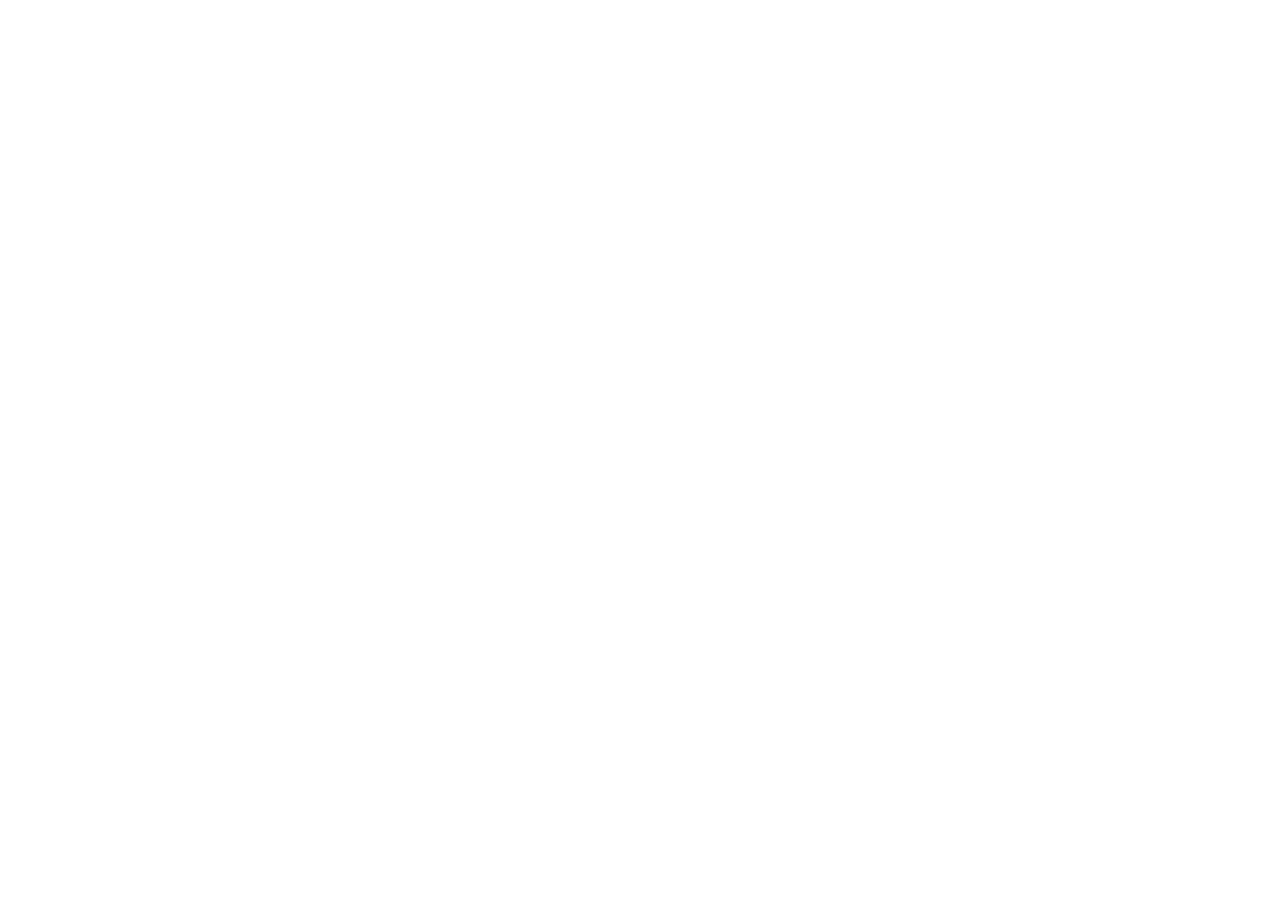
==== QuizProject-Khawla-Batool/index.html @ 3a9ee6bd "choices-hide" ====
<!DOCTYPE html>
<html>
<head>
	<title>IQ Quiz</title>
	<script
		  src="https://code.jquery.com/jquery-3.5.1.min.js"
		  integrity="sha256-9/aliU8dGd2tb6OSsuzixeV4y/faTqgFtohetphbbj0="
		  crossorigin="anonymous"></script>
    <link rel="stylesheet" type="text/css" href="style.css">
</head>
<body>
	<div id="startdiv">
		<h1>Welcome to IQ Test </h1>
		<h2>click on start button if you ready</h2>
		<button id="start"> Start</button>		
	</div>

	<div id="questiondiv">
		<form id="form1">
			<pre id="q1">Q</pre>
			 <input type="radio"  name="test" value="choice1">
             <label for="choice1" id="l1">a</label><br>
             <input type="radio" name="test" value="choice2">
             <label for="choice2" id="l2"></label><br>
             <input type="radio" id="choice3" name="test" value="choice3">
             <label for="choice3" id="l3">c</label><br>
             <input type="radio" name="test" value="choice4">
             <label for="choice4" id="l4">d</label><br>

          </form><br>

          <form id="form2">
          	<pre id="q2">Q</pre>
			 <input type="radio"  name="test" value="choice1">
             <label for="choice1" id="l5">a</label><br>
             <input type="radio"  name="test" value="choice2">
             <label for="choice2" id="l6">b</label><br>
             <input type="radio"  name="test" value="choice3">
             <label for="choice3" id="l7">c</label><br>
             <input type="radio"  name="test" value="choice4">
             <label for="choice4" id="l8">d</label><br>

          </form><br>
          <form id="form3">
          	<pre id="q3">Q</pre>

			 <input type="radio"  name="test" value="choice1">
             <label for="choice1" id="l9">a</label><br>
             <input type="radio"  name="test" value="choice2">
             <label for="choice2" id="l10">b</label><br>
             <input type="radio" name="test" value="choice3">
             <label for="choice3" id="l11">c</label><br>
             <input type="radio"  name="test" value="choice4">
             <label for="choice4" id="l12">d</label><br>

          </form><br>
          <form id="form4">
          	<pre id="q4">Q</pre>
			 <input type="radio"  name="test" value="choice1">
             <label for="choice1" id="l13">a</label><br>
             <input type="radio"  name="test" value="choice2">
             <label for="choice2" id="l14">b</label><br>
             <input type="radio"  name="test" value="choice3">
             <label for="choice3" id="l15">c</label><br>
             <input type="radio" name="test" value="choice4">
             <label for="choice4" id="l16">d</label><br>

          </form><br>
  
	</div>
	
	<div id="finishdiv">
		<p>If you want to Know your score click on finish button please</p>

		<button id="finish">Finish</button>
	</div>
<script src="main.js" ></script>
</body>
</html>
---- QuizProject-Khawla-Batool/style.css ----
#questiondiv {
	display: none;

}

 #finishdiv{
	display: none;

}
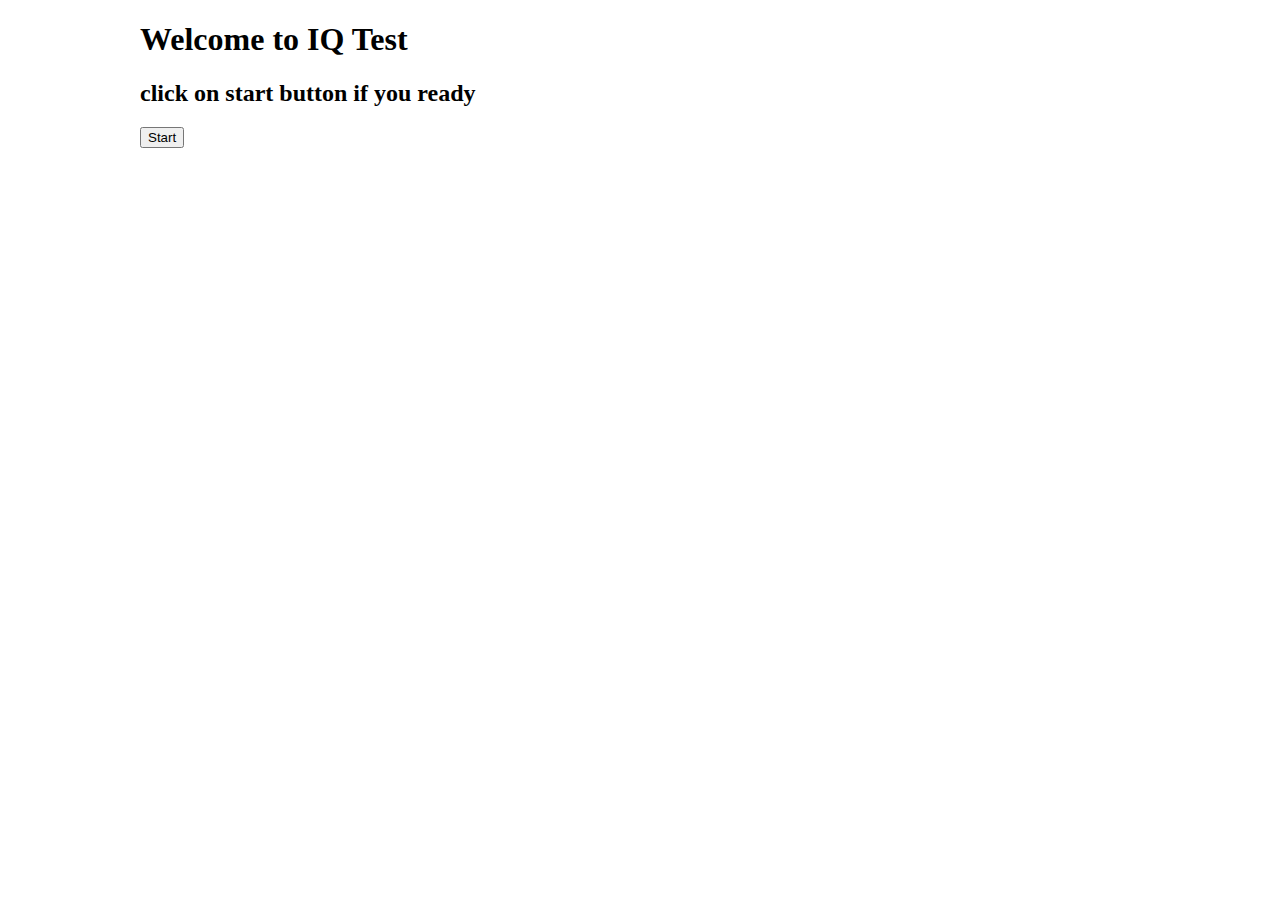
==== commit 951caa73: "basicFunctions-done" ====
--- a/QuizProject-Khawla-Batool/index.html
+++ b/QuizProject-Khawla-Batool/index.html
@@ -2,6 +2,9 @@
 <html>
 <head>
 	<title>IQ Quiz</title>
+	<link rel="stylesheet" type="text/css" href="style.css">
+	<script src="https://code.jquery.com/jquery-3.5.1.min.js" integrity="sha256-9/aliU8dGd2tb6OSsuzixeV4y/faTqgFtohetphbbj0=" crossorigin="anonymous"></script>
+
 	<script
 		  src="https://code.jquery.com/jquery-3.5.1.min.js"
 		  integrity="sha256-9/aliU8dGd2tb6OSsuzixeV4y/faTqgFtohetphbbj0="
@@ -73,7 +76,14 @@
 		<p>If you want to Know your score click on finish button please</p>
 
 		<button id="finish">Finish</button>
+
 	</div>
+  <p id="result"></p>
+  <a href="https://www.youtube.com/watch?v=Yo_6xhG-Bcc&list=PLCcteVWYyBtvPcIla99mubpbrNKdPeeJw">pracitce makes perfect</a>
+
+
+
+ <script type="text/javascript" src="main.js"></script>
 <script src="main.js" ></script>
 </body>
 </html>--- a/QuizProject-Khawla-Batool/style.css
+++ b/QuizProject-Khawla-Batool/style.css
@@ -1,3 +1,4 @@
+
 #questiondiv {
 	display: none;
 
@@ -7,3 +8,13 @@
 	display: none;
 
 }
+
+body {
+	max-width: 1000px;
+	margin: auto;
+}
+
+a{
+	display: none;
+}
+
--- a/QuizProject-Khawla-Batool/style.css
+++ b/QuizProject-Khawla-Batool/style.css
@@ -1,3 +1,4 @@
+
 #questiondiv {
 	display: none;
 
@@ -7,3 +8,13 @@
 	display: none;
 
 }
+
+body {
+	max-width: 1000px;
+	margin: auto;
+}
+
+a{
+	display: none;
+}
+
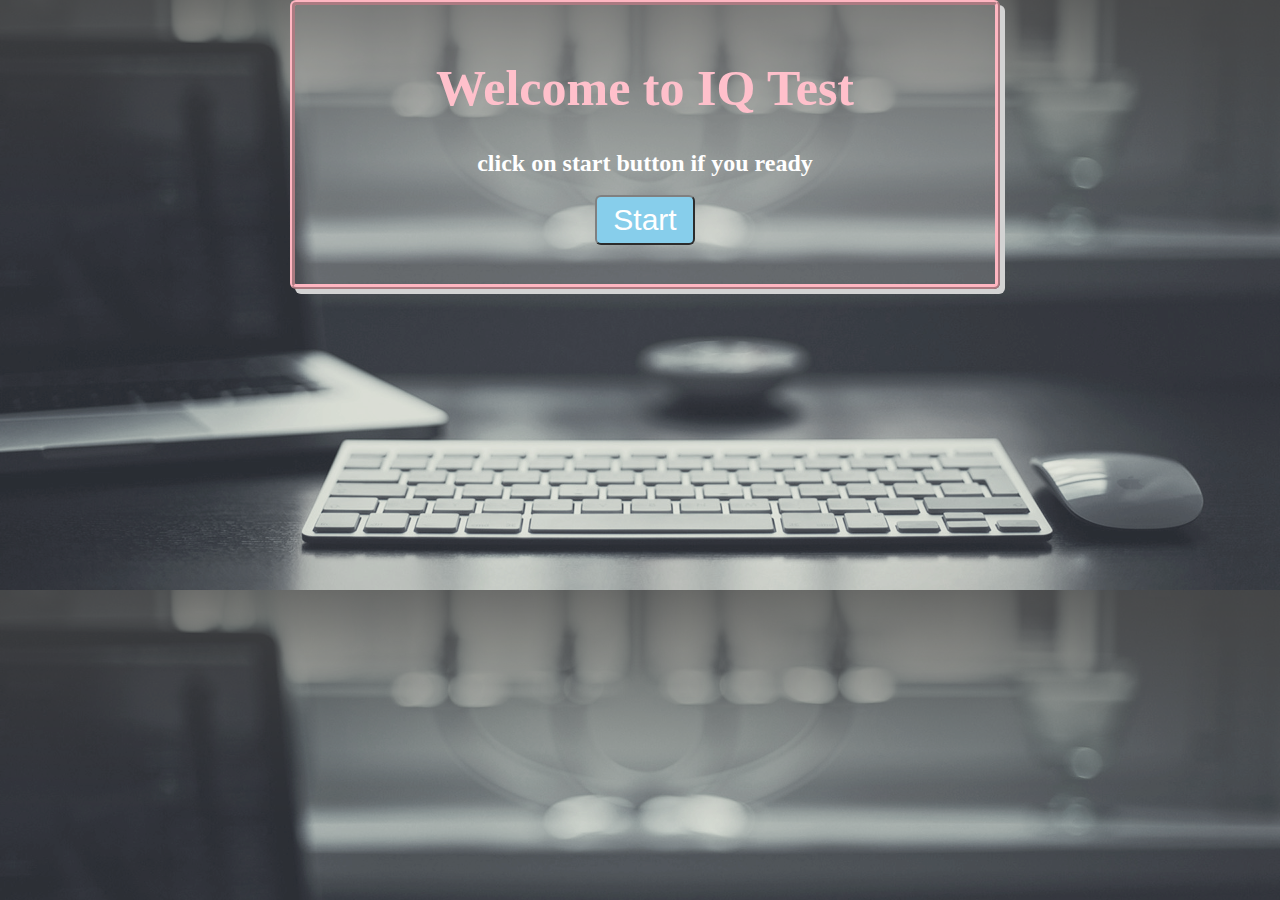
==== commit 98a4bc91: "Merge pull request #16 from khawlailahi/khawla" ====
--- a/QuizProject-Khawla-Batool/index.html
+++ b/QuizProject-Khawla-Batool/index.html
@@ -14,11 +14,13 @@
 <body>
 	<div id="startdiv">
 		<h1>Welcome to IQ Test </h1>
-		<h2>click on start button if you ready</h2>
+		<h2>click on start button if you ready</h2><br>
 		<button id="start"> Start</button>		
 	</div>
 
 	<div id="questiondiv">
+		<p id="good-luck"> > Start by answering the questions below:</p>
+		<p id="good-luck1"> GOOD LUCK! ^__^ </p><br>
 		<form id="form1">
 			<pre id="q1">Q</pre>
 			 <input type="radio"  name="test" value="choice1">
@@ -74,7 +76,6 @@
 	
 	<div id="finishdiv">
 		<p>If you want to Know your score click on finish button please</p>
-
 		<button id="finish">Finish</button>
 
 	</div>
--- a/QuizProject-Khawla-Batool/style.css
+++ b/QuizProject-Khawla-Batool/style.css
@@ -1,17 +1,94 @@
+h1{
+	color:pink;
+	text-align: center;
+	font-size:50px;
+}
+h2{
+	text-align: center;
+}
+
+#result{
+	text-align: center;
+ 	font-size: 35px;
+ 	background: rgb(192,192,192,0.2);
+ 	
+}
+ #good-luck1{
+ 	text-align: center;
+ 	font-size: 35px;
+ 	color: lightpink;
+}
+#startdiv{
+	background: rgb(192,192,192,0.2);
+	width: 600px;
+  padding: 50px;
+  padding-right: 50px;
+  padding-left: 50px;
+  padding-top: 20px;
+  border: 5px ridge lightpink;
+  margin: auto;
+  border-radius: 6px;
+  box-shadow:5px 5px lightgray;
+
+}
+/*mediumseagreen*/
+#start{
+
+  color:white;
+  padding: 5px 12px;
+  text-align: center;
+  background: skyblue;
+  size:100px;
+  font-size: bold;
+  font-size: 30px;
+  cursor: pointer;
+  border-radius: 6px;
+  border-color: gray;
+  height:50px; 
+    width:100px; 
+    margin: -20px -50px; 
+    position:relative;
+    top:50%; 
+    left:50%;
+}
+#finish{
+  color:white;
+padding: 5px 12px;
+  text-align: center;
+  background: lightcoral;
+  size:100px;
+  font-size: 30px;
+  margin: 4px 2px;
+  cursor: pointer;
+  border-radius: 6px;
+  border-color: gray;
+  
+}
 
 #questiondiv {
 	display: none;
+	font-size:25px; 
 
 }
 
  #finishdiv{
 	display: none;
+	text-align: center;
+	font-size: 25px;
+	color: black;
+	text-decoration: underline;
+	background: rgb(192,192,192,0.4);
+	font-weight: bold;
 
 }
 
 body {
-	max-width: 1000px;
+	background-image: url(bg.png);
+	 background-size: cover;
+	max-width: 700px;
 	margin: auto;
+	color: white;
+
 }
 
 a{
--- a/QuizProject-Khawla-Batool/style.css
+++ b/QuizProject-Khawla-Batool/style.css
@@ -1,17 +1,94 @@
+h1{
+	color:pink;
+	text-align: center;
+	font-size:50px;
+}
+h2{
+	text-align: center;
+}
+
+#result{
+	text-align: center;
+ 	font-size: 35px;
+ 	background: rgb(192,192,192,0.2);
+ 	
+}
+ #good-luck1{
+ 	text-align: center;
+ 	font-size: 35px;
+ 	color: lightpink;
+}
+#startdiv{
+	background: rgb(192,192,192,0.2);
+	width: 600px;
+  padding: 50px;
+  padding-right: 50px;
+  padding-left: 50px;
+  padding-top: 20px;
+  border: 5px ridge lightpink;
+  margin: auto;
+  border-radius: 6px;
+  box-shadow:5px 5px lightgray;
+
+}
+/*mediumseagreen*/
+#start{
+
+  color:white;
+  padding: 5px 12px;
+  text-align: center;
+  background: skyblue;
+  size:100px;
+  font-size: bold;
+  font-size: 30px;
+  cursor: pointer;
+  border-radius: 6px;
+  border-color: gray;
+  height:50px; 
+    width:100px; 
+    margin: -20px -50px; 
+    position:relative;
+    top:50%; 
+    left:50%;
+}
+#finish{
+  color:white;
+padding: 5px 12px;
+  text-align: center;
+  background: lightcoral;
+  size:100px;
+  font-size: 30px;
+  margin: 4px 2px;
+  cursor: pointer;
+  border-radius: 6px;
+  border-color: gray;
+  
+}
 
 #questiondiv {
 	display: none;
+	font-size:25px; 
 
 }
 
  #finishdiv{
 	display: none;
+	text-align: center;
+	font-size: 25px;
+	color: black;
+	text-decoration: underline;
+	background: rgb(192,192,192,0.4);
+	font-weight: bold;
 
 }
 
 body {
-	max-width: 1000px;
+	background-image: url(bg.png);
+	 background-size: cover;
+	max-width: 700px;
 	margin: auto;
+	color: white;
+
 }
 
 a{
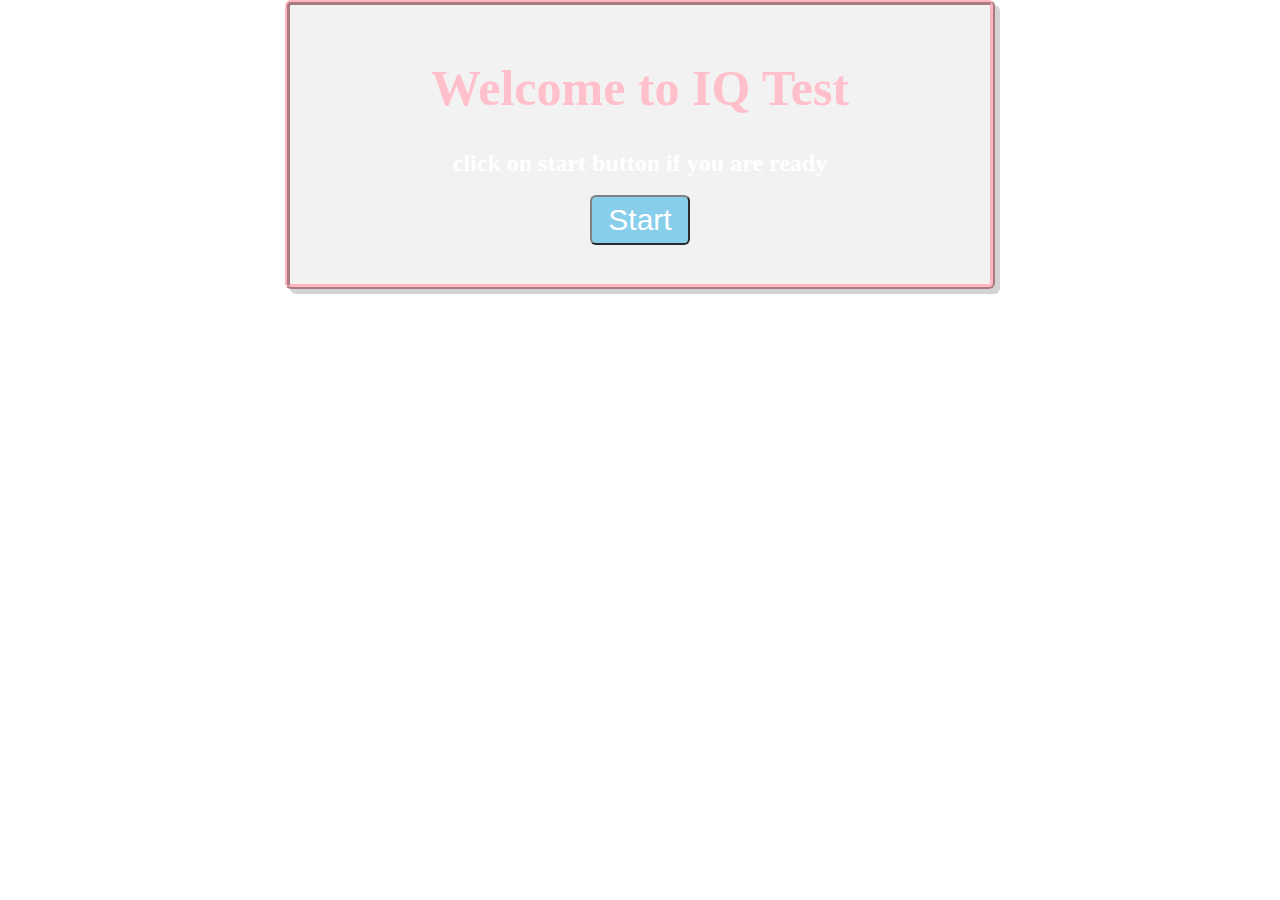
==== commit 3f30b40e: "final task" ====
--- a/QuizProject-Khawla-Batool/index.html
+++ b/QuizProject-Khawla-Batool/index.html
@@ -5,25 +5,25 @@
 	<link rel="stylesheet" type="text/css" href="style.css">
 	<script src="https://code.jquery.com/jquery-3.5.1.min.js" integrity="sha256-9/aliU8dGd2tb6OSsuzixeV4y/faTqgFtohetphbbj0=" crossorigin="anonymous"></script>
 
-	<script
-		  src="https://code.jquery.com/jquery-3.5.1.min.js"
-		  integrity="sha256-9/aliU8dGd2tb6OSsuzixeV4y/faTqgFtohetphbbj0="
-		  crossorigin="anonymous"></script>
-    <link rel="stylesheet" type="text/css" href="style.css">
+	
 </head>
 <body>
+
+
 	<div id="startdiv">
 		<h1>Welcome to IQ Test </h1>
-		<h2>click on start button if you ready</h2><br>
+		<h2>click on start button if you are ready</h2><br>
 		<button id="start"> Start</button>		
 	</div>
 
 	<div id="questiondiv">
 		<p id="good-luck"> > Start by answering the questions below:</p>
 		<p id="good-luck1"> GOOD LUCK! ^__^ </p><br>
-		<form id="form1">
-			<pre id="q1">Q</pre>
-			 <input type="radio"  name="test" value="choice1">
+
+		     <form id="form1">
+
+			     <pre id="q1">Q</pre>
+			       <input type="radio"  name="test" value="choice1">
              <label for="choice1" id="l1">a</label><br>
              <input type="radio" name="test" value="choice2">
              <label for="choice2" id="l2"></label><br>
@@ -31,45 +31,74 @@
              <label for="choice3" id="l3">c</label><br>
              <input type="radio" name="test" value="choice4">
              <label for="choice4" id="l4">d</label><br>
-
+             <p class ="chosen" ></p>
+             <p class ="correct">The Correct answer is : c.25</p>
+             
           </form><br>
 
           <form id="form2">
+
           	<pre id="q2">Q</pre>
-			 <input type="radio"  name="test" value="choice1">
-             <label for="choice1" id="l5">a</label><br>
-             <input type="radio"  name="test" value="choice2">
-             <label for="choice2" id="l6">b</label><br>
-             <input type="radio"  name="test" value="choice3">
-             <label for="choice3" id="l7">c</label><br>
-             <input type="radio"  name="test" value="choice4">
-             <label for="choice4" id="l8">d</label><br>
+  			       <input type="radio"  name="test" value="choice1">
+               <label for="choice1" id="l5">a</label><br>
+               <input type="radio"  name="test" value="choice2">
+               <label for="choice2" id="l6">b</label><br>
+               <input type="radio"  name="test" value="choice3">
+               <label for="choice3" id="l7">c</label><br>
+               <input type="radio"  name="test" value="choice4">
+               <label for="choice4" id="l8">d</label><br>
+               <p class ="chosen" ></p>
+               <p class ="correct">The Correct answer is : a.Eating</p>
+               
+          </form><br>
 
+          <form id="form3">
+
+          	<pre id="q3">Q</pre>
+              <input type="radio"  name="test" value="choice1">
+              <label for="choice1" id="l9">a</label><br>
+              <input type="radio"  name="test" value="choice2">
+              <label for="choice2" id="l10">b</label><br>
+              <input type="radio" name="test" value="choice3">
+              <label for="choice3" id="l11">c</label><br>
+              <input type="radio"  name="test" value="choice4">
+              <label for="choice4" id="l12">d</label><br>
+              <p class ="chosen" ></p>
+              <p class ="correct">The Correct answer is : d.22</p>
+              
           </form><br>
-          <form id="form3">
-          	<pre id="q3">Q</pre>
 
-			 <input type="radio"  name="test" value="choice1">
-             <label for="choice1" id="l9">a</label><br>
-             <input type="radio"  name="test" value="choice2">
-             <label for="choice2" id="l10">b</label><br>
-             <input type="radio" name="test" value="choice3">
-             <label for="choice3" id="l11">c</label><br>
-             <input type="radio"  name="test" value="choice4">
-             <label for="choice4" id="l12">d</label><br>
+          <form id="form4">
 
+          	 <pre id="q4">Q</pre>
+  			       <input type="radio"  name="test" value="choice1">
+               <label for="choice1" id="l13">a</label><br>
+               <input type="radio"  name="test" value="choice2">
+               <label for="choice2" id="l14">b</label><br>
+               <input type="radio"  name="test" value="choice3">
+               <label for="choice3" id="l15">c</label><br>
+               <input type="radio" name="test" value="choice4">
+               <label for="choice4" id="l16">d</label><br>
+               <p class ="chosen" ></p>
+               <p class ="correct">The Correct answer is : c.Mark</p>
+               
           </form><br>
-          <form id="form4">
-          	<pre id="q4">Q</pre>
-			 <input type="radio"  name="test" value="choice1">
-             <label for="choice1" id="l13">a</label><br>
-             <input type="radio"  name="test" value="choice2">
-             <label for="choice2" id="l14">b</label><br>
-             <input type="radio"  name="test" value="choice3">
-             <label for="choice3" id="l15">c</label><br>
-             <input type="radio" name="test" value="choice4">
-             <label for="choice4" id="l16">d</label><br>
 
+           <form id="form5">
+
+              <pre id="q5">Q</pre>
+                <img src="question.jpg" id="q">
+                <input type="radio"  name="test" value="choice1">
+                <label for="choice1" id="l17">a</label><br>
+                <input type="radio"  name="test" value="choice2">
+                <label for="choice2" id="l18">b</label><br>
+                <input type="radio"  name="test" value="choice3">
+                <label for="choice3" id="l19">c</label><br>
+                <input type="radio" name="test" value="choice4">
+                <label for="choice4" id="l20">d</label><br>
+                <p class ="chosen" ></p>
+                <p class ="correct">The Correct answer is : c. C</p>
+                
           </form><br>
   
 	</div>
@@ -79,12 +108,28 @@
 		<button id="finish">Finish</button>
 
 	</div>
-  <p id="result"></p>
-  <a href="https://www.youtube.com/watch?v=Yo_6xhG-Bcc&list=PLCcteVWYyBtvPcIla99mubpbrNKdPeeJw">pracitce makes perfect</a>
 
 
+ 
+  <pre id="result"></pre>
+  <a href="https://www.youtube.com/watch?v=Yo_6xhG-Bcc&list=PLCcteVWYyBtvPcIla99mubpbrNKdPeeJw" >
+    <img src="dog.gif" title="make more practice"></a>
+
+  <pre id="result"></pre><br>
+  <a href="https://www.youtube.com/watch?v=Yo_6xhG-Bcc&list=PLCcteVWYyBtvPcIla99mubpbrNKdPeeJw" > Click here to Practice</a><br>
+    <img src="dog.gif" id ="dog" title="make more practice">
+
+
+    <img src="image.gif" id="cong">
+    <img src="average.gif" id="average"><br>
+
+
+    <button id ="review">Review</button>  
+     
+
+  
 
  <script type="text/javascript" src="main.js"></script>
-<script src="main.js" ></script>
+
 </body>
 </html>--- a/QuizProject-Khawla-Batool/style.css
+++ b/QuizProject-Khawla-Batool/style.css
@@ -1,3 +1,27 @@
+
+body {
+	background: url(bg.gif);
+	background-size: 1500px 550px;
+    margin: auto;
+	color: white;
+
+}
+
+
+
+
+.correct{
+  display: none;
+  background: rgb(192,192,192,0.2);
+}
+.chosen{
+  display: none;
+  background: rgb(192,192,192,0.2);
+}
+#q, #review{
+  display: none;
+}
+
 h1{
 	color:pink;
 	text-align: center;
@@ -10,8 +34,8 @@
 #result{
 	text-align: center;
  	font-size: 35px;
- 	background: rgb(192,192,192,0.2);
- 	
+  font-weight: bold;
+  
 }
  #good-luck1{
  	text-align: center;
@@ -31,7 +55,7 @@
   box-shadow:5px 5px lightgray;
 
 }
-/*mediumseagreen*/
+
 #start{
 
   color:white;
@@ -64,6 +88,18 @@
   border-color: gray;
   
 }
+#review{
+  color:white;
+  padding: 5px 12px;
+  text-align: center;
+  background: lightgreen;
+  size:100px;
+  font-size: 30px;
+  margin: 4px 2px;
+  cursor: pointer;
+  border-radius: 6px;
+  border-color: gray;
+}
 
 #questiondiv {
 	display: none;
@@ -74,7 +110,7 @@
  #finishdiv{
 	display: none;
 	text-align: center;
-	font-size: 25px;
+	font-size: 20px;
 	color: black;
 	text-decoration: underline;
 	background: rgb(192,192,192,0.4);
@@ -82,16 +118,20 @@
 
 }
 
-body {
-	background-image: url(bg.png);
-	 background-size: cover;
-	max-width: 700px;
-	margin: auto;
-	color: white;
+
+
+a{
+	display: none;
+	 margin-left: auto;
+    margin-right: auto;
 
 }
 
-a{
+#cong, #average, #dog{
 	display: none;
+  max-width: 700px;
+  margin: auto;
 }
 
+
+
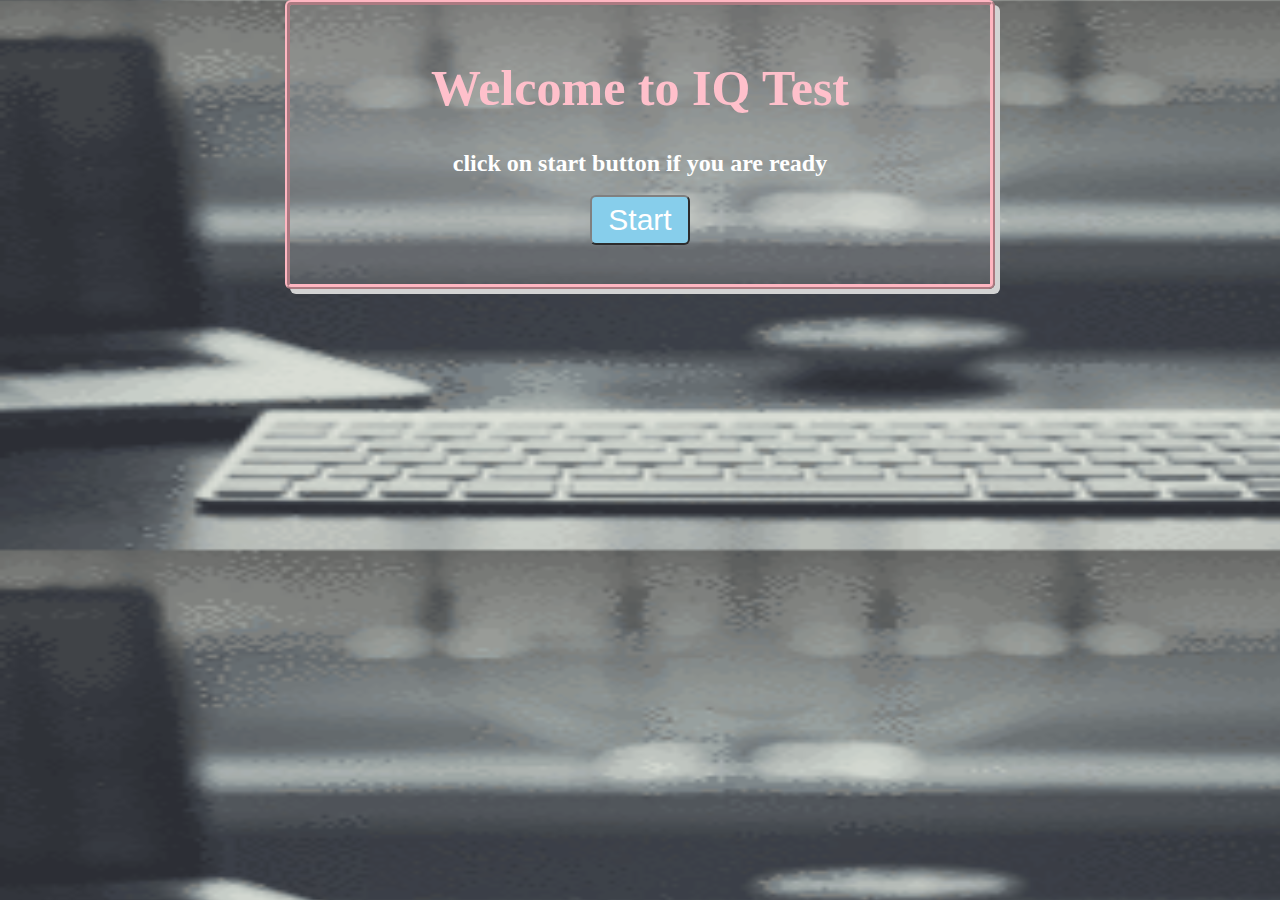
==== commit fa37e8e2: "solving merge" ====
--- a/QuizProject-Khawla-Batool/index.html
+++ b/QuizProject-Khawla-Batool/index.html
@@ -101,34 +101,24 @@
                 
           </form><br>
   
-	</div>
+	 </div>
 	
-	<div id="finishdiv">
-		<p>If you want to Know your score click on finish button please</p>
-		<button id="finish">Finish</button>
+	 <div id="finishdiv">
 
-	</div>
+  		<p>If you want to Know your score click on finish button please</p>
+  		<button id="finish">Finish</button>
+	 </div>
 
 
- 
-  <pre id="result"></pre>
-  <a href="https://www.youtube.com/watch?v=Yo_6xhG-Bcc&list=PLCcteVWYyBtvPcIla99mubpbrNKdPeeJw" >
-    <img src="dog.gif" title="make more practice"></a>
-
-  <pre id="result"></pre><br>
-  <a href="https://www.youtube.com/watch?v=Yo_6xhG-Bcc&list=PLCcteVWYyBtvPcIla99mubpbrNKdPeeJw" > Click here to Practice</a><br>
+    <pre id="result"></pre><br>
+    <a href="https://www.youtube.com/watch?v=Yo_6xhG-Bcc&list=PLCcteVWYyBtvPcIla99mubpbrNKdPeeJw" > Click here to Practice</a>
+    <br><br>
     <img src="dog.gif" id ="dog" title="make more practice">
-
-
     <img src="image.gif" id="cong">
-    <img src="average.gif" id="average"><br>
-
-
+    <img src="average.gif" id="average">
+    <br>
     <button id ="review">Review</button>  
-     
-
-  
-
+    
  <script type="text/javascript" src="main.js"></script>
 
 </body>
--- a/QuizProject-Khawla-Batool/style.css
+++ b/QuizProject-Khawla-Batool/style.css
@@ -13,10 +13,14 @@
 .correct{
   display: none;
   background: rgb(192,192,192,0.2);
+  color: lightgreen;
+  font-weight: bold;
 }
 .chosen{
   display: none;
   background: rgb(192,192,192,0.2);
+  color:red;
+  font-weight: bold;
 }
 #q, #review{
   display: none;
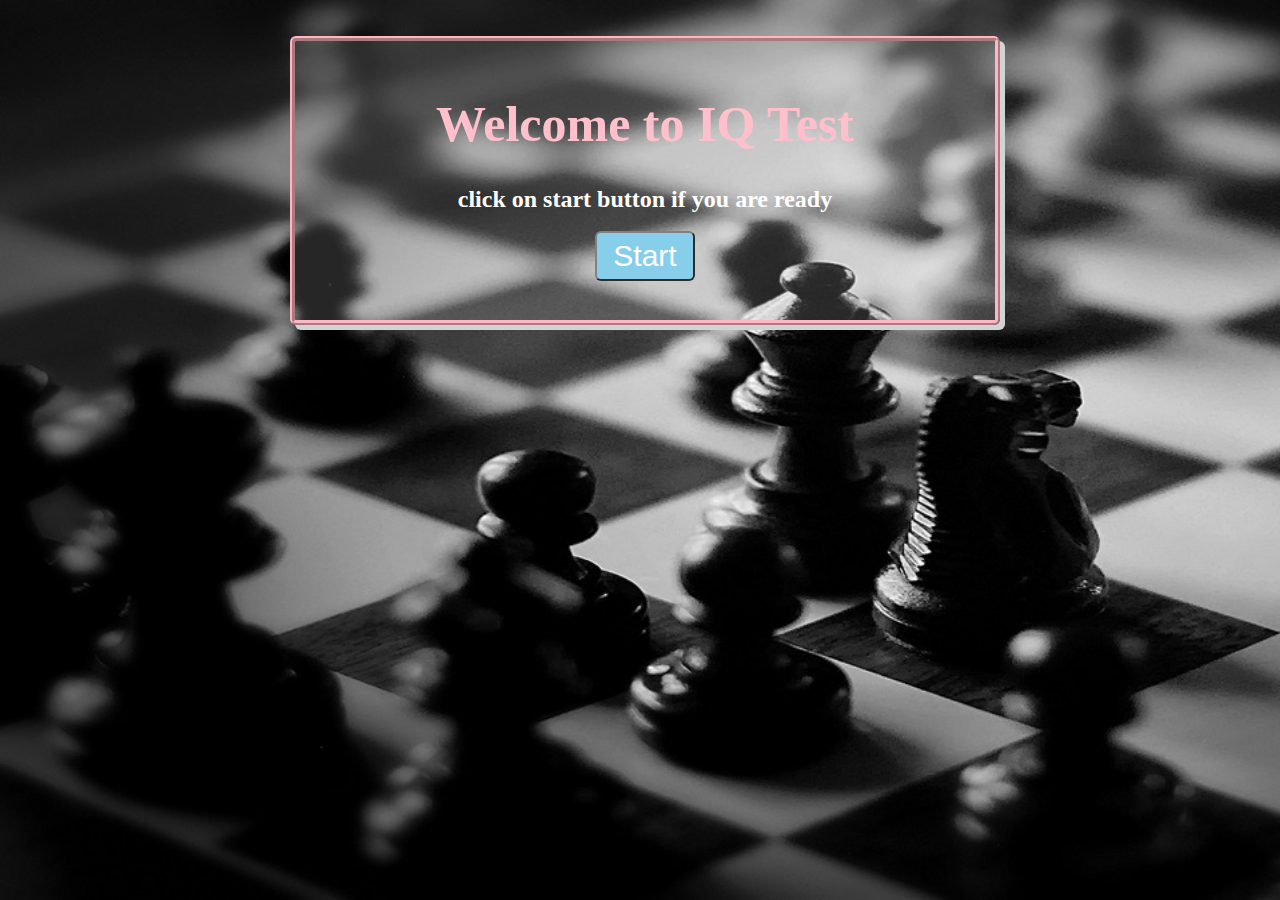
==== commit d67e55bf: "final-work-result" ====
--- a/QuizProject-Khawla-Batool/index.html
+++ b/QuizProject-Khawla-Batool/index.html
@@ -1,29 +1,29 @@
 <!DOCTYPE html>
 <html>
 <head>
-	<title>IQ Quiz</title>
-	<link rel="stylesheet" type="text/css" href="style.css">
-	<script src="https://code.jquery.com/jquery-3.5.1.min.js" integrity="sha256-9/aliU8dGd2tb6OSsuzixeV4y/faTqgFtohetphbbj0=" crossorigin="anonymous"></script>
-
-	
+  <title>IQ Quiz</title>
+  <script
+      src="https://code.jquery.com/jquery-3.5.1.min.js"
+      integrity="sha256-9/aliU8dGd2tb6OSsuzixeV4y/faTqgFtohetphbbj0="
+      crossorigin="anonymous"></script>
+  <link rel="stylesheet" type="text/css" href="style.css">
 </head>
 <body>
+  <br><br>
+  <div id="startdiv">
+    <h1>Welcome to IQ Test </h1>
+    <h2>click on start button if you are ready</h2><br>
+    <button id="start"> Start</button>    
+  </div>
 
+  <div id="questiondiv">
+        <p id="good-luck"> > Start by answering the questions below:</p>
+        <p id="good-luck1"> GOOD LUCK! ^__^ </p><br>
 
-	<div id="startdiv">
-		<h1>Welcome to IQ Test </h1>
-		<h2>click on start button if you are ready</h2><br>
-		<button id="start"> Start</button>		
-	</div>
+        <form id="form1">
 
-	<div id="questiondiv">
-		<p id="good-luck"> > Start by answering the questions below:</p>
-		<p id="good-luck1"> GOOD LUCK! ^__^ </p><br>
-
-		     <form id="form1">
-
-			     <pre id="q1">Q</pre>
-			       <input type="radio"  name="test" value="choice1">
+             <pre id="q1">Q</pre>
+             <input type="radio"  name="test" value="choice1">
              <label for="choice1" id="l1">a</label><br>
              <input type="radio" name="test" value="choice2">
              <label for="choice2" id="l2"></label><br>
@@ -34,27 +34,27 @@
              <p class ="chosen" ></p>
              <p class ="correct">The Correct answer is : c.25</p>
              
-          </form><br>
+        </form><br>
 
-          <form id="form2">
+        <form id="form2">
 
-          	<pre id="q2">Q</pre>
-  			       <input type="radio"  name="test" value="choice1">
-               <label for="choice1" id="l5">a</label><br>
-               <input type="radio"  name="test" value="choice2">
-               <label for="choice2" id="l6">b</label><br>
-               <input type="radio"  name="test" value="choice3">
-               <label for="choice3" id="l7">c</label><br>
-               <input type="radio"  name="test" value="choice4">
-               <label for="choice4" id="l8">d</label><br>
-               <p class ="chosen" ></p>
-               <p class ="correct">The Correct answer is : a.Eating</p>
-               
-          </form><br>
+             <pre id="q2">Q</pre>
+             <input type="radio"  name="test" value="choice1">
+             <label for="choice1" id="l5">a</label><br>
+             <input type="radio"  name="test" value="choice2">
+             <label for="choice2" id="l6">b</label><br>
+             <input type="radio"  name="test" value="choice3">
+             <label for="choice3" id="l7">c</label><br>
+             <input type="radio"  name="test" value="choice4">
+             <label for="choice4" id="l8">d</label><br>
+             <p class ="chosen" ></p>
+             <p class ="correct">The Correct answer is : a.Eating</p>
+                   
+        </form><br>
 
-          <form id="form3">
+        <form id="form3">
 
-          	<pre id="q3">Q</pre>
+              <pre id="q3">Q</pre>
               <input type="radio"  name="test" value="choice1">
               <label for="choice1" id="l9">a</label><br>
               <input type="radio"  name="test" value="choice2">
@@ -65,61 +65,59 @@
               <label for="choice4" id="l12">d</label><br>
               <p class ="chosen" ></p>
               <p class ="correct">The Correct answer is : d.22</p>
-              
-          </form><br>
+                  
+        </form><br>
 
-          <form id="form4">
+        <form id="form4">
 
-          	 <pre id="q4">Q</pre>
-  			       <input type="radio"  name="test" value="choice1">
-               <label for="choice1" id="l13">a</label><br>
-               <input type="radio"  name="test" value="choice2">
-               <label for="choice2" id="l14">b</label><br>
-               <input type="radio"  name="test" value="choice3">
-               <label for="choice3" id="l15">c</label><br>
-               <input type="radio" name="test" value="choice4">
-               <label for="choice4" id="l16">d</label><br>
-               <p class ="chosen" ></p>
-               <p class ="correct">The Correct answer is : c.Mark</p>
-               
-          </form><br>
+             <pre id="q4">Q</pre>
+             <input type="radio"  name="test" value="choice1">
+             <label for="choice1" id="l13">a</label><br>
+             <input type="radio"  name="test" value="choice2">
+             <label for="choice2" id="l14">b</label><br>
+             <input type="radio"  name="test" value="choice3">
+             <label for="choice3" id="l15">c</label><br>
+             <input type="radio" name="test" value="choice4">
+             <label for="choice4" id="l16">d</label><br>
+             <p class ="chosen" ></p>
+             <p class ="correct">The Correct answer is : c.Mark</p>
+                   
+        </form><br>
 
-           <form id="form5">
+        <form id="form5">
 
-              <pre id="q5">Q</pre>
-                <img src="question.jpg" id="q">
-                <input type="radio"  name="test" value="choice1">
-                <label for="choice1" id="l17">a</label><br>
-                <input type="radio"  name="test" value="choice2">
-                <label for="choice2" id="l18">b</label><br>
-                <input type="radio"  name="test" value="choice3">
-                <label for="choice3" id="l19">c</label><br>
-                <input type="radio" name="test" value="choice4">
-                <label for="choice4" id="l20">d</label><br>
-                <p class ="chosen" ></p>
-                <p class ="correct">The Correct answer is : c. C</p>
-                
-          </form><br>
+            <pre id="q5">Q</pre>
+            <img src="question.jpg" id="q">
+            <input type="radio"  name="test" value="choice1">
+            <label for="choice1" id="l17">a</label><br>
+            <input type="radio"  name="test" value="choice2">
+            <label for="choice2" id="l18">b</label><br>
+            <input type="radio"  name="test" value="choice3">
+            <label for="choice3" id="l19">c</label><br>
+            <input type="radio" name="test" value="choice4">
+            <label for="choice4" id="l20">d</label><br>
+            <p class ="chosen" ></p>
+            <p class ="correct">The Correct answer is : c. C</p>
+                    
+        </form><br> 
+  </div>
   
-	 </div>
-	
-	 <div id="finishdiv">
+  <div id="finishdiv">
+        <p>If you want to Know your score click on finish button please</p>
+        <button id="finish">Finish</button>
+  </div>
 
-  		<p>If you want to Know your score click on finish button please</p>
-  		<button id="finish">Finish</button>
-	 </div>
+  <pre id="result"></pre><br>
+  <a href="https://www.youtube.com/watch?v=Yo_6xhG-Bcc&list=PLCcteVWYyBtvPcIla99mubpbrNKdPeeJw" > Click here to Practice</a>
+  <br><br>
+  <img src="dog.gif" id ="dog" title="make more practice">
+  <img src="image.gif" id="cong">
+  <img src="average.gif" id="average">
+  <br>
+  <button id ="review">Review</button>  
 
-
-    <pre id="result"></pre><br>
-    <a href="https://www.youtube.com/watch?v=Yo_6xhG-Bcc&list=PLCcteVWYyBtvPcIla99mubpbrNKdPeeJw" > Click here to Practice</a>
-    <br><br>
-    <img src="dog.gif" id ="dog" title="make more practice">
-    <img src="image.gif" id="cong">
-    <img src="average.gif" id="average">
-    <br>
-    <button id ="review">Review</button>  
-    
- <script type="text/javascript" src="main.js"></script>
+ 
+  <script src="main.js" ></script>
 
 </body>
 </html>--- a/QuizProject-Khawla-Batool/style.css
+++ b/QuizProject-Khawla-Batool/style.css
@@ -1,54 +1,15 @@
-
+/*this css is ordered according the html order*/
 body {
-	background: url(bg.gif);
-	background-size: 1500px 550px;
-    margin: auto;
-	color: white;
-
+  background-image: url(bg.gif);
+  background-size: 2000px 900px;
+  max-width: 700px;
+  margin: auto;
+  color: white;
 }
 
-
-
-
-.correct{
-  display: none;
+#startdiv{
   background: rgb(192,192,192,0.2);
-  color: lightgreen;
-  font-weight: bold;
-}
-.chosen{
-  display: none;
-  background: rgb(192,192,192,0.2);
-  color:red;
-  font-weight: bold;
-}
-#q, #review{
-  display: none;
-}
-
-h1{
-	color:pink;
-	text-align: center;
-	font-size:50px;
-}
-h2{
-	text-align: center;
-}
-
-#result{
-	text-align: center;
- 	font-size: 35px;
-  font-weight: bold;
-  
-}
- #good-luck1{
- 	text-align: center;
- 	font-size: 35px;
- 	color: lightpink;
-}
-#startdiv{
-	background: rgb(192,192,192,0.2);
-	width: 600px;
+  width: 600px;
   padding: 50px;
   padding-right: 50px;
   padding-left: 50px;
@@ -57,11 +18,20 @@
   margin: auto;
   border-radius: 6px;
   box-shadow:5px 5px lightgray;
-
 }
 
+h1{
+  color:pink;
+  text-align: center;
+  font-size:50px;
+}
+
+h2{
+  text-align: center;
+}
+
+/*the start button*/
 #start{
-
   color:white;
   padding: 5px 12px;
   text-align: center;
@@ -73,12 +43,55 @@
   border-radius: 6px;
   border-color: gray;
   height:50px; 
-    width:100px; 
-    margin: -20px -50px; 
-    position:relative;
-    top:50%; 
-    left:50%;
+  width:100px; 
+  margin: -20px -50px; 
+  position:relative;
+  top:50%; 
+  left:50%;
 }
+
+/*the questions + forms + choices */
+#questiondiv {
+  display: none;
+  font-size:25px; 
+}
+
+/*<p> of good luck */
+#good-luck1{
+  text-align: center;
+  font-size: 35px;
+  color: lightpink;
+}
+
+/*<p> for the correct answers*/ 
+.correct{
+  display: none;
+  background: rgb(192,192,192,0.2);
+  color: lightgreen;
+  font-weight: bold;
+}
+
+/*<p> for the user choices*/
+.chosen{
+  display: none;
+  background: rgb(192,192,192,0.2);
+  color:red;
+  font-weight: bold;
+}
+
+/*<p> for clicking on finish button */
+#finishdiv{
+  display: none;
+  text-align: center;
+  font-size: 20px;
+  color: black;
+  text-decoration: underline;
+  background: rgb(192,192,192,0.4);
+  font-weight: bold;
+
+}
+
+/*finish button*/
 #finish{
   color:white;
 padding: 5px 12px;
@@ -92,6 +105,31 @@
   border-color: gray;
   
 }
+/*<p> iQ level result*/
+#result{
+  text-align: center;
+  font-size: 35px;
+  font-weight: bold;
+  
+}
+/*hyber link for practice*/
+a{
+  display: none;
+}
+
+/*gifs for the result*/
+#cong, #average, #dog{
+  display: none;
+  max-width: 700px;
+  margin: auto;
+}
+
+/*Q5(image)*/
+#q{
+  display: none;
+}
+
+/*review button*/
 #review{
   color:white;
   padding: 5px 12px;
@@ -103,39 +141,18 @@
   cursor: pointer;
   border-radius: 6px;
   border-color: gray;
-}
-
-#questiondiv {
-	display: none;
-	font-size:25px; 
-
-}
-
- #finishdiv{
-	display: none;
-	text-align: center;
-	font-size: 20px;
-	color: black;
-	text-decoration: underline;
-	background: rgb(192,192,192,0.4);
-	font-weight: bold;
-
+  display: none;
 }
 
 
-
-a{
-	display: none;
-	 margin-left: auto;
-    margin-right: auto;
-
-}
-
-#cong, #average, #dog{
-	display: none;
-  max-width: 700px;
-  margin: auto;
-}
+ 
 
 
 
+
+
+
+
+
+
+
